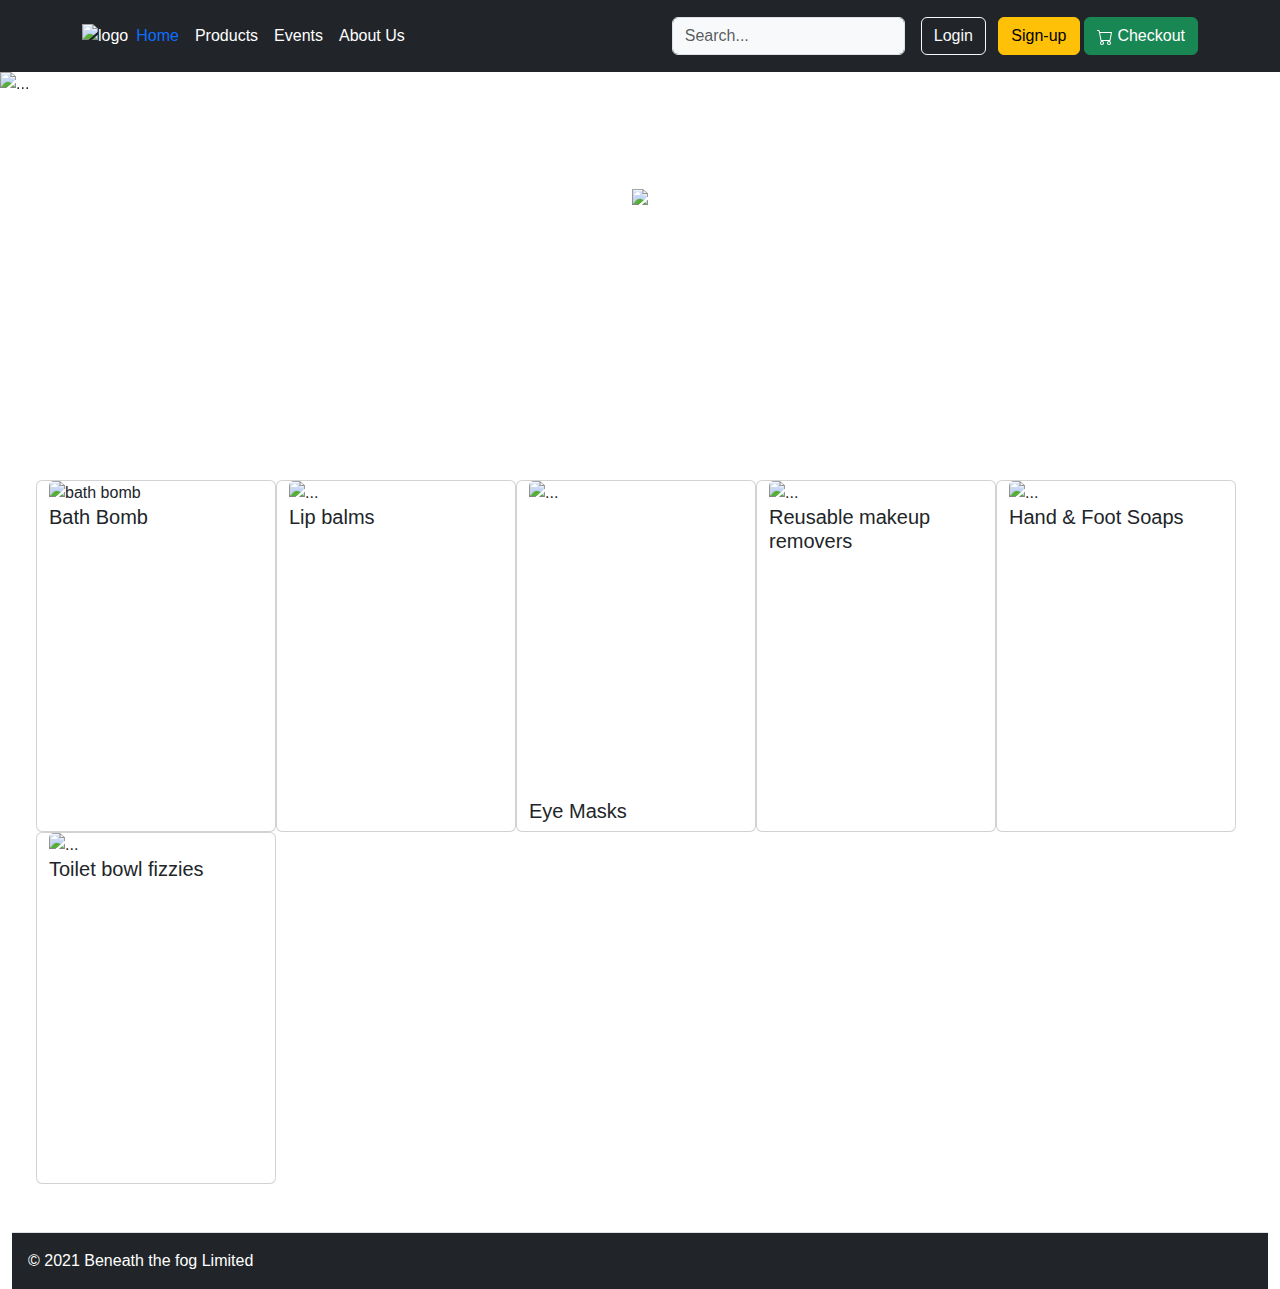
==== index.html @ 56f0c969 "Adding files via upload" ====
<!DOCTYPE html>
<html lang="en">

<head>
  <meta charset="UTF-8">
  <meta http-equiv="X-UA-Compatible" content="IE=edge">
  <meta name="viewport" content="width=device-width, initial-scale=1.0">

  <link href="https://cdn.jsdelivr.net/npm/bootstrap@5.3.3/dist/css/bootstrap.min.css" rel="stylesheet"
    integrity="sha384-QWTKZyjpPEjISv5WaRU9OFeRpok6YctnYmDr5pNlyT2bRjXh0JMhjY6hW+ALEwIH" crossorigin="anonymous">
  <script src="https://cdn.jsdelivr.net/npm/bootstrap@5.3.3/dist/js/bootstrap.bundle.min.js"
    integrity="sha384-YvpcrYf0tY3lHB60NNkmXc5s9fDVZLESaAA55NDzOxhy9GkcIdslK1eN7N6jIeHz"
    crossorigin="anonymous"></script>
  <link rel="stylesheet" href="style.css">
  <title>Beneath The Fog</title>
</head>

<body>
  <!-- Navigation bar code-->
  <nav class="p-3 text-bg-dark">
    <div class="container">
      <div class="d-flex flex-wrap align-items-center justify-content-center justify-content-lg-start">
        <img src="/images/logo1.jpg" alt="logo">

        <ul class="nav col-12 col-lg-auto me-lg-auto mb-2 justify-content-center mb-md-0">
          <li><a href="index.html" class="nav-link px-2 text-primary">Home</a></li>
          <li><a href="#" class="nav-link px-2 text-white">Products</a></li>
          <li><a href="events.html" class="nav-link px-2 text-white">Events</a></li>
          <li><a href="Aboutus.html" class="nav-link px-2 text-white">About Us</a></li>
          
        </ul>

        <form class="col-12 col-lg-auto mb-3 mb-lg-0 me-lg-3" role="search">
          <input type="search" class="form-control form-control-dark text-bg-light" placeholder="Search..."
            aria-label="Search">
        </form>

        <div class="text-end">
          <button type="button" class="btn btn-outline-light me-2">Login</button>
          <button type="button" class="btn btn-warning">Sign-up</button>
          <button type="button" class="btn btn-success">
            <svg xmlns="http://www.w3.org/2000/svg" width="16" height="16" fill="currentColor" class="bi bi-cart" viewBox="0 0 16 16">
<path d="M0 1.5A.5.5 0 0 1 .5 1H2a.5.5 0 0 1 .485.379L2.89 3H14.5a.5.5 0 0 1 .491.592l-1.5 8A.5.5 0 0 1 13 12H4a.5.5 0 0 1-.491-.408L2.01 3.607 1.61 2H.5a.5.5 0 0 1-.5-.5M3.102 4l1.313 7h8.17l1.313-7zM5 12a2 2 0 1 0 0 4 2 2 0 0 0 0-4m7 0a2 2 0 1 0 0 4 2 2 0 0 0 0-4m-7 1a1 1 0 1 1 0 2 1 1 0 0 1 0-2m7 0a1 1 0 1 1 0 2 1 1 0 0 1 0-2"/>
</svg>
            Checkout
          </button>  
        
        </div>
      </div>
    </div>
  </nav>
  <!-- Banner code-->
  <div id="bannerCarousel" class="carousel slide" data-ride="carousel">
    <div class="carousel-indicators">
      <button type="button" data-bs-target="#bannerCarousel" data-bs-slide-to="0" class="active" aria-current="true"
        aria-label="Slide 1"></button>
      <button type="button" data-bs-target="#bannerCarousel" data-bs-slide-to="1" aria-label="Slide 2"></button>
      <button type="button" data-bs-target="#bannerCarousel" data-bs-slide-to="2" aria-label="Slide 3"></button>
    </div>
    <div class="carousel-inner">
      <div class="carousel-item active c-item">
        <img src="/images/bluesea.jpg" class="d-block w-100 c-img" alt="...">
        <div class="carousel-caption d-none d-md-block">
          <img src="/images/logo.png">
          <h1 class="fw-bolder text-uppercase mt-5">Beneath the fog</h1>
          <p class="mt-5  text-capitalize fw-bolder">Bath salts created here in Hermitage-Sandyville from the Atlantic
            Ocean.</p>
        </div>
      </div>
      <div class="carousel-item c-item">
        <img src="/images/img 61.jpg" class="d-block w-100 c-img" alt="...">
        <div class="carousel-caption d-none d-md-block">
          <h1 class="fw-bolder text-uppercase mt-5">Bath Bombs</h1>
          <p class="mt-5  text-capitalize fw-bolder text-light">Our signature bath bombs.</p>
        </div>
      </div>
      <div class="carousel-item c-item">
        <img src="/images/img 35.jpg" class="d-block w-100 c-img" alt="...">
        <div class="carousel-caption d-none d-md-block">
          <h1 class="fw-bolder text-uppercase mt-5">Gift packs</h1>
          <p class="mt-5  text-capitalize fw-bolder">Personalized Gift packs</p>
        </div>
      </div>
    </div>
    <button class="carousel-control-prev" type="button" data-bs-target="#bannerCarousel" data-bs-slide="prev">
      <span class="carousel-control-prev-icon"></span>
      <span class="visually-hidden">Previous</span>
    </button>
    <button class="carousel-control-next" type="button" data-bs-target="#bannerCarousel" data-bs-slide="next">
      <span class="carousel-control-next-icon"></span>
      <span class="visually-hidden">Next</span>
    </button>
  </div>
  <br>
  <br>
  <!-- Below code displays a grid of product categories and images-->
  <div class="containe-fluid px-5">
    <div class="row">
      <div class="card" style="width: 15rem;height:22rem">
        <img src="/images/img 8.jpg" class="card-img-top" alt="bath bomb">
        <h5 class="card-title">Bath Bomb</h5>
      </div>
      <div class="card" style="width: 15rem;height:22rem">
        <img src="/images/img 10.jpg" class="card-img-top" alt="...">
        <h5 class="card-title">Lip balms</h5>
       </div>
      <div class="card" style="width: 15rem;height:22rem">
        <img src="/images/eyemask.jpg" style="height:20rem;object-fit: contain;" class="card-img-top" alt="...">
        <h5 class="card-title">Eye Masks</h5>
      </div>
      <div class="card" style="width: 15rem;height:22rem;">
        <img src="/images/img 17.jpg" class="card-img-top" alt="...">
          <h5 class="card-title">Reusable makeup removers</h5>
       </div>
      <div class="card" style="width: 15rem;height:22rem;">
        <img src="/images/img 14.jpg" class="card-img-top" alt="...">
          <h5 class="card-title">Hand & Foot Soaps</h5>
       </div>
      <div class="card" style="width: 15rem;height:22rem;">
        <img src="/images/img 43.jpg" class="card-img-top" alt="...">
        <h5 class="card-title">Toilet bowl fizzies </h5>
      </div>
    </div>
  </div>
  <!-- Footer-->
  <div class="container-fluid">
    <footer class="align-items-center mt-5 py-3 top-0 border-top p-3 text-bg-dark">
      <div class="col-md-4 d-flex align-items-center">
        &copy; 2021 Beneath the fog Limited
      </div>
    </footer>
  </div>

</body>

</html>
---- style.css ----
body{
    font-family:'Segoe UI', Tahoma, Geneva, Verdana, sans-serif;
    background-image:url("/images/img\ 47.jpg")
}
h1-custom{
    color:white;
}
.c-item {
    height: 360px;
  }
  
.c-img {
    height: 100%;
    object-fit:cover;
  }
  .social-icons{
    padding:30px;
    background-color:#00506b;
    text-align: center;
  }
  .social-icons a{
    color:#fff;
    line-height:30px;
    font-size:30px;
    margin: 0 5px;
    text-decoration:none;
    
  }
  .social-icons a i{
    line-height:30px;
    font-size:30px;
    -webkit-transition: all 200ms ease-in;
    -webkit-transform: scale(1); 
    -ms-transition: all 200ms ease-in;
    -ms-transform: scale(1); 
    -moz-transition: all 200ms ease-in;
    -moz-transform: scale(1);
    transition: all 200ms ease-in;
    transform: scale(1);
  }
  .social-icons a:hover i{
    box-shadow: 0px 0px 150px #000000;
    z-index: 2;
    -webkit-transition: all 200ms ease-in;
    -webkit-transform: scale(1.5);
    -ms-transition: all 200ms ease-in;
    -ms-transform: scale(1.5);   
    -moz-transition: all 200ms ease-in;
    -moz-transform: scale(1.5);
    transition: all 200ms ease-in;
    transform: scale(1.5);
  }
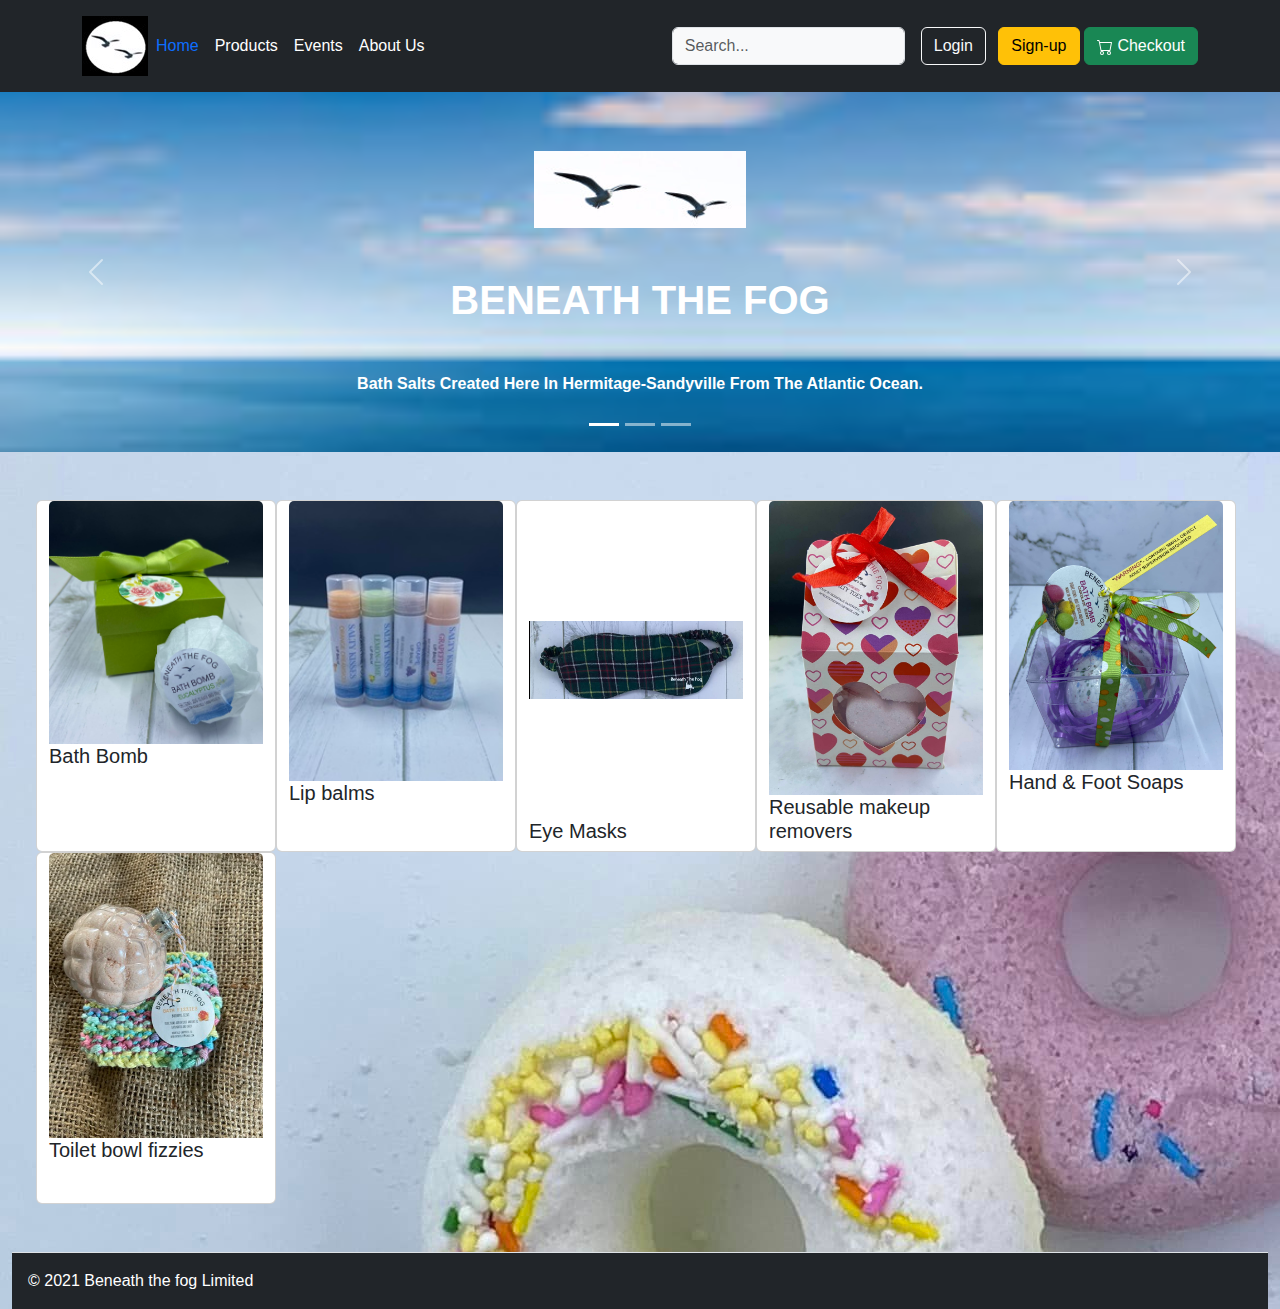
==== commit 97f45d36: "Multiple changes done" ====
--- a/index.html
+++ b/index.html
@@ -12,6 +12,7 @@
     integrity="sha384-YvpcrYf0tY3lHB60NNkmXc5s9fDVZLESaAA55NDzOxhy9GkcIdslK1eN7N6jIeHz"
     crossorigin="anonymous"></script>
   <link rel="stylesheet" href="style.css">
+  <script src="main.js"></script>
   <title>Beneath The Fog</title>
 </head>
 
@@ -36,8 +37,8 @@
         </form>
 
         <div class="text-end">
-          <button type="button" class="btn btn-outline-light me-2">Login</button>
-          <button type="button" class="btn btn-warning">Sign-up</button>
+          <button type="button" class="btn btn-outline-light me-2" onclick="loadLogin()">Login</button>
+          <button type="button" class="btn btn-warning" onclick="loadSignup()">Sign-up</button>
           <button type="button" class="btn btn-success">
             <svg xmlns="http://www.w3.org/2000/svg" width="16" height="16" fill="currentColor" class="bi bi-cart" viewBox="0 0 16 16">
 <path d="M0 1.5A.5.5 0 0 1 .5 1H2a.5.5 0 0 1 .485.379L2.89 3H14.5a.5.5 0 0 1 .491.592l-1.5 8A.5.5 0 0 1 13 12H4a.5.5 0 0 1-.491-.408L2.01 3.607 1.61 2H.5a.5.5 0 0 1-.5-.5M3.102 4l1.313 7h8.17l1.313-7zM5 12a2 2 0 1 0 0 4 2 2 0 0 0 0-4m7 0a2 2 0 1 0 0 4 2 2 0 0 0 0-4m-7 1a1 1 0 1 1 0 2 1 1 0 0 1 0-2m7 0a1 1 0 1 1 0 2 1 1 0 0 1 0-2"/>
--- a/style.css
+++ b/style.css
@@ -6,7 +6,7 @@
     color:white;
 }
 .c-item {
-    height: 360px;
+    height: 360px
   }
   
 .c-img {
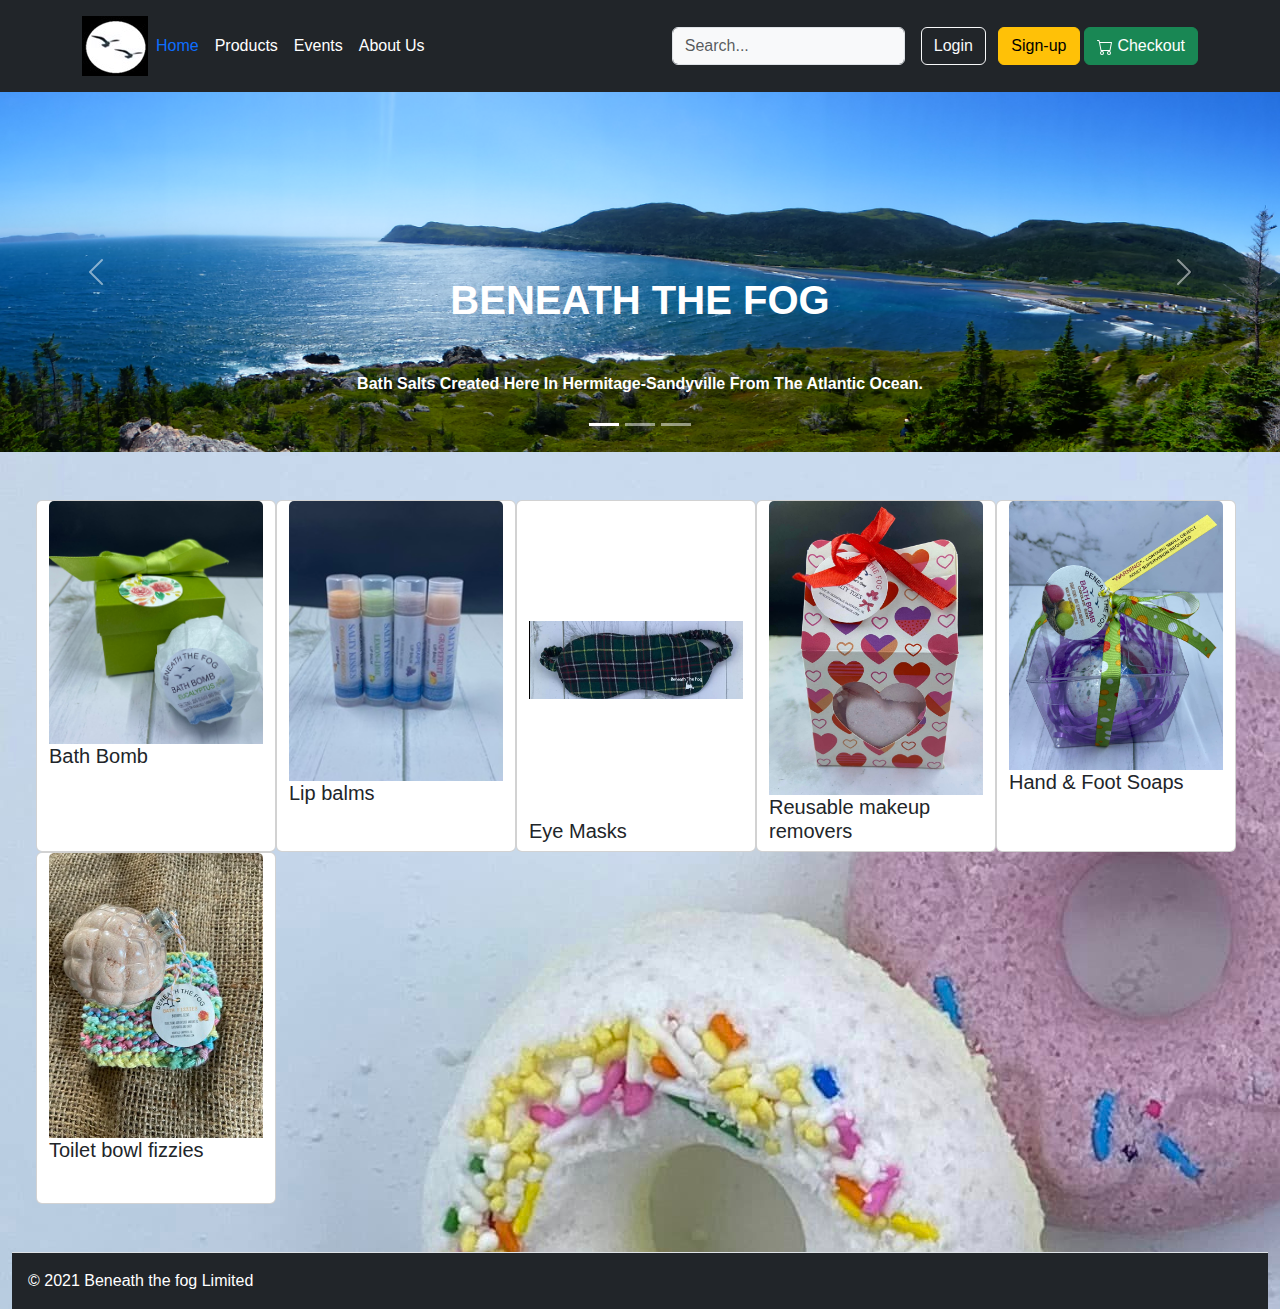
==== commit 95f9a494: "Updated new image in the main index.html" ====
--- a/index.html
+++ b/index.html
@@ -60,9 +60,9 @@
     </div>
     <div class="carousel-inner">
       <div class="carousel-item active c-item">
-        <img src="/images/bluesea.jpg" class="d-block w-100 c-img" alt="...">
+        <img src="/images/P1040562.JPG" class="d-block w-100 c-img" alt="...">
         <div class="carousel-caption d-none d-md-block">
-          <img src="/images/logo.png">
+          <!--<img src="/images/logo.png">-->
           <h1 class="fw-bolder text-uppercase mt-5">Beneath the fog</h1>
           <p class="mt-5  text-capitalize fw-bolder">Bath salts created here in Hermitage-Sandyville from the Atlantic
             Ocean.</p>
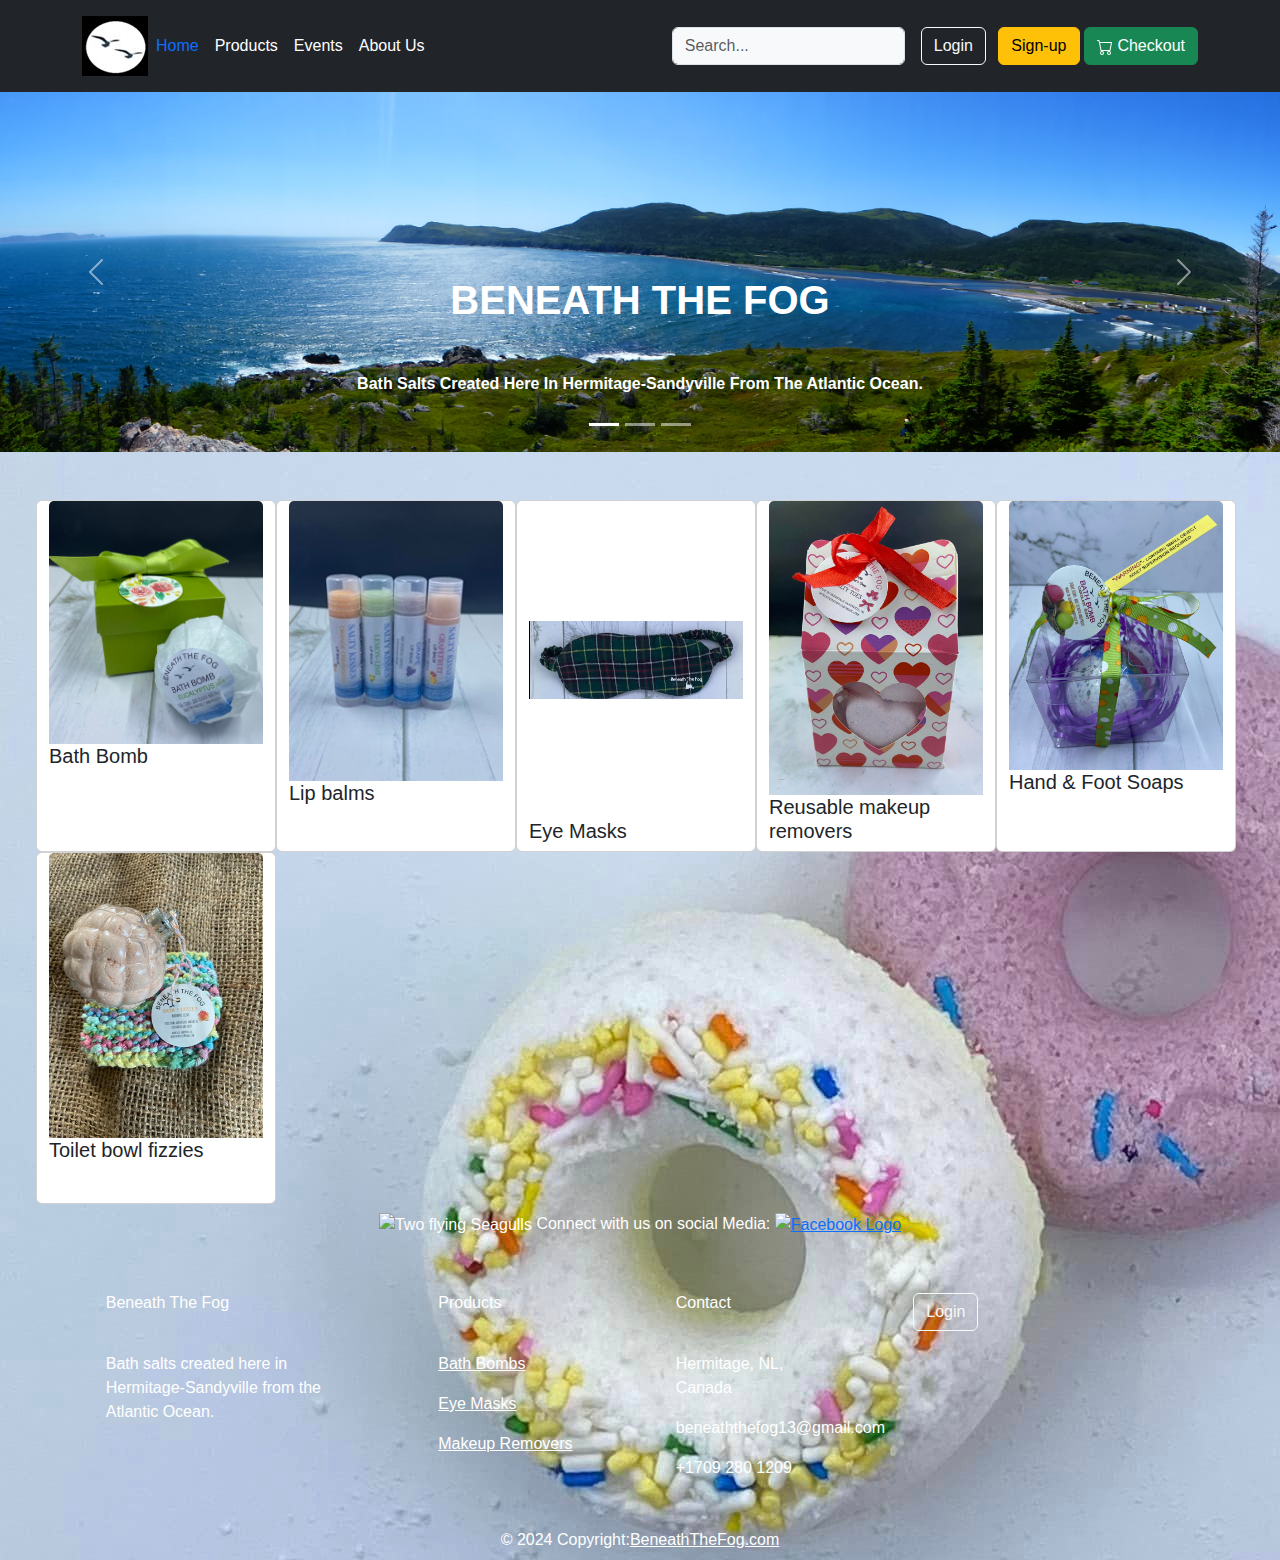
==== commit 37cc9518: "Update index.html" ====
--- a/index.html
+++ b/index.html
@@ -25,7 +25,7 @@
 
         <ul class="nav col-12 col-lg-auto me-lg-auto mb-2 justify-content-center mb-md-0">
           <li><a href="index.html" class="nav-link px-2 text-primary">Home</a></li>
-          <li><a href="#" class="nav-link px-2 text-white">Products</a></li>
+          <li><a href="products.html" class="nav-link px-2 text-white">Products</a></li>
           <li><a href="events.html" class="nav-link px-2 text-white">Events</a></li>
           <li><a href="Aboutus.html" class="nav-link px-2 text-white">About Us</a></li>
           
@@ -124,14 +124,57 @@
     </div>
   </div>
   <!-- Footer-->
-  <div class="container-fluid">
-    <footer class="align-items-center mt-5 py-3 top-0 border-top p-3 text-bg-dark">
-      <div class="col-md-4 d-flex align-items-center">
-        &copy; 2021 Beneath the fog Limited
+    <footer class="text-center text-lg-start text-white">
+    
+      <!-- Section: Social media -->
+    <section class="SocialMedia d-flex justify-content-center p-2">
+      <div>
+          <img src="images/BeneathTheFogLogo.png" width="50" alt="Two flying Seagulls" ></img>
+          <span>Connect with us on social Media:</span>
+          <a href="https://www.facebook.com/people/Beneath-The-Fog/100078494063621/">
+          <img src="images/FacebookLogo.png" width="30" alt="Facebook Logo" ></img> </a>
       </div>
-    </footer>
-  </div>
+    </section>
+  
+    <!-- Section: Links  -->
+    <section class="Information">
+      <div class="container text-center text-md-start mt-5">
+        <div class="row mt-2">
+          <!-- Column -->
+          <div class="col-md-3 col-lg-4 col-xl-3 mx-auto mb-4">
+            <h6 class="title">Beneath The Fog</h6>
+            <hr class="mb-4 mt-0 d-inline-block mx-auto custom-hr" />
+            <p>Bath salts created here in Hermitage-Sandyville from the Atlantic Ocean.             </p>
+          </div>
+          <!-- Column -->
+          <div class="col-md-2 col-lg-2 col-xl-2 mx-auto mb-4">
+            <h6 class="title">Products</h6>
+            <hr class="mb-4 mt-0 d-inline-block mx-auto custom-hr" />
+            <p><a href="products.html" class="text-white">Bath Bombs</a></p>
+            <p><a href="products.html" class="text-white">Eye Masks</a></p>
+            <p><a href="products.html" class="text-white">Makeup Removers</a></p>
+          </div>
+          <!-- Column -->
+          <div class="col-md-3 col-lg-2 col-xl-2 mx-auto mb-4">
+            <h6 class="title">Contact</h6>
+            <hr class="mb-4 mt-0 d-inline-block mx-auto custom-hr" />
+            <p><i class="fas fa-home mr-3"></i> Hermitage, NL, Canada</p>
+            <p><i class="fas fa-envelope mr-3"></i> beneaththefog13@gmail.com</p>
+            <p><i class="fas fa-phone mr-3"></i> +1709 280 1209</p>
+          </div>
+          <!-- Column -->
+          <div class="col-md-4 col-lg-3 col-xl-3 mx-auto mb-md-0 mb-4">
+            <button type="button" class="btn btn-outline-light me-2" onclick="loadLogin()">Login</button>
+          </div>
+        </div>
+      </div>
+    </section>
+  
+    <section class="Copyright d-flex justify-content-center p-2"> © 2024 Copyright:  
+      <a class="text-white" href="index.html">  BeneathTheFog.com </a>
+  </section>
+  </footer>
 
 </body>
 
-</html>+</html>
--- a/style.css
+++ b/style.css
@@ -13,40 +13,26 @@
     height: 100%;
     object-fit:cover;
   }
-  .social-icons{
-    padding:30px;
-    background-color:#00506b;
-    text-align: center;
-  }
-  .social-icons a{
-    color:#fff;
-    line-height:30px;
-    font-size:30px;
-    margin: 0 5px;
-    text-decoration:none;
-    
-  }
-  .social-icons a i{
-    line-height:30px;
-    font-size:30px;
-    -webkit-transition: all 200ms ease-in;
-    -webkit-transform: scale(1); 
-    -ms-transition: all 200ms ease-in;
-    -ms-transform: scale(1); 
-    -moz-transition: all 200ms ease-in;
-    -moz-transform: scale(1);
-    transition: all 200ms ease-in;
-    transform: scale(1);
-  }
-  .social-icons a:hover i{
-    box-shadow: 0px 0px 150px #000000;
-    z-index: 2;
-    -webkit-transition: all 200ms ease-in;
-    -webkit-transform: scale(1.5);
-    -ms-transition: all 200ms ease-in;
-    -ms-transform: scale(1.5);   
-    -moz-transition: all 200ms ease-in;
-    -moz-transform: scale(1.5);
-    transition: all 200ms ease-in;
-    transform: scale(1.5);
-  }+ .Product-div {
+    display:flex;
+    justify-content: center;
+    align-items: center;
+    flex-wrap: wrap;
+}
+.Product-div-img{
+   width:200px;
+   height:300px;
+   border:2px solid grey;
+   border-radius: 13px;
+   box-shadow:4px 7px 7px 0px black;
+   cursor: pointer;
+   margin: 10px;
+   transition:400ms;
+}
+.Product-div-img:hover {
+  filter:grayscale(1);
+  transform:scale(1.03);
+  
+}
+
+
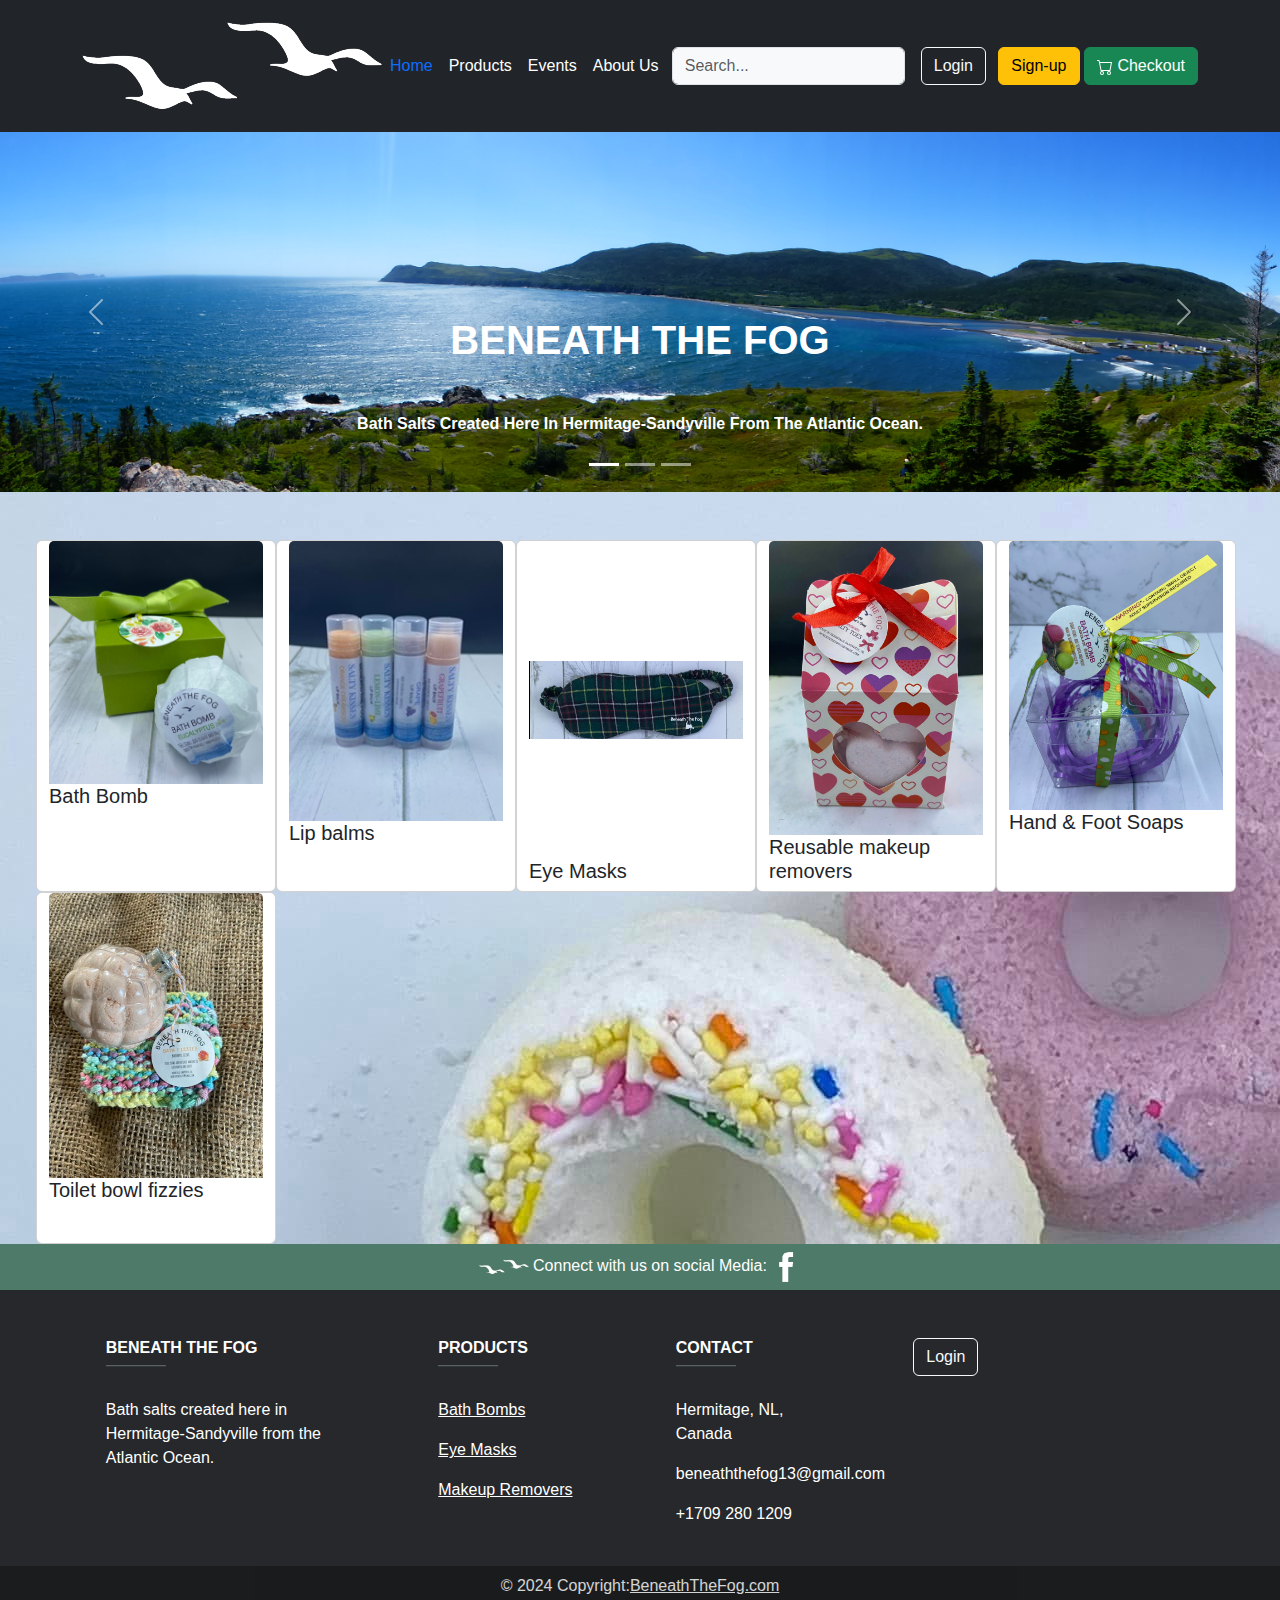
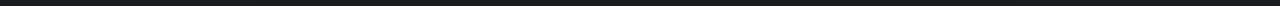
==== commit 72b9568d: "Update index.html" ====
--- a/index.html
+++ b/index.html
@@ -21,7 +21,7 @@
   <nav class="p-3 text-bg-dark">
     <div class="container">
       <div class="d-flex flex-wrap align-items-center justify-content-center justify-content-lg-start">
-        <img src="/images/logo1.jpg" alt="logo">
+        <img src="/images/BeneathTheFogLogo.png" alt="logo">
 
         <ul class="nav col-12 col-lg-auto me-lg-auto mb-2 justify-content-center mb-md-0">
           <li><a href="index.html" class="nav-link px-2 text-primary">Home</a></li>
--- a/style.css
+++ b/style.css
@@ -35,4 +35,27 @@
   
 }
 
+footer{
+  background-color: #26282b;
+}
 
+.SocialMedia{
+  background-color: #4E7A69;
+}
+
+.Copyright{
+  background-color: #18191a;
+  opacity: 80%;
+}
+
+.custom-hr {
+  width: 60px;
+  background-color: #4E7A69;
+  height: 2px;
+}
+
+.title{
+  text-transform:uppercase;
+  font-weight: bold;
+}
+
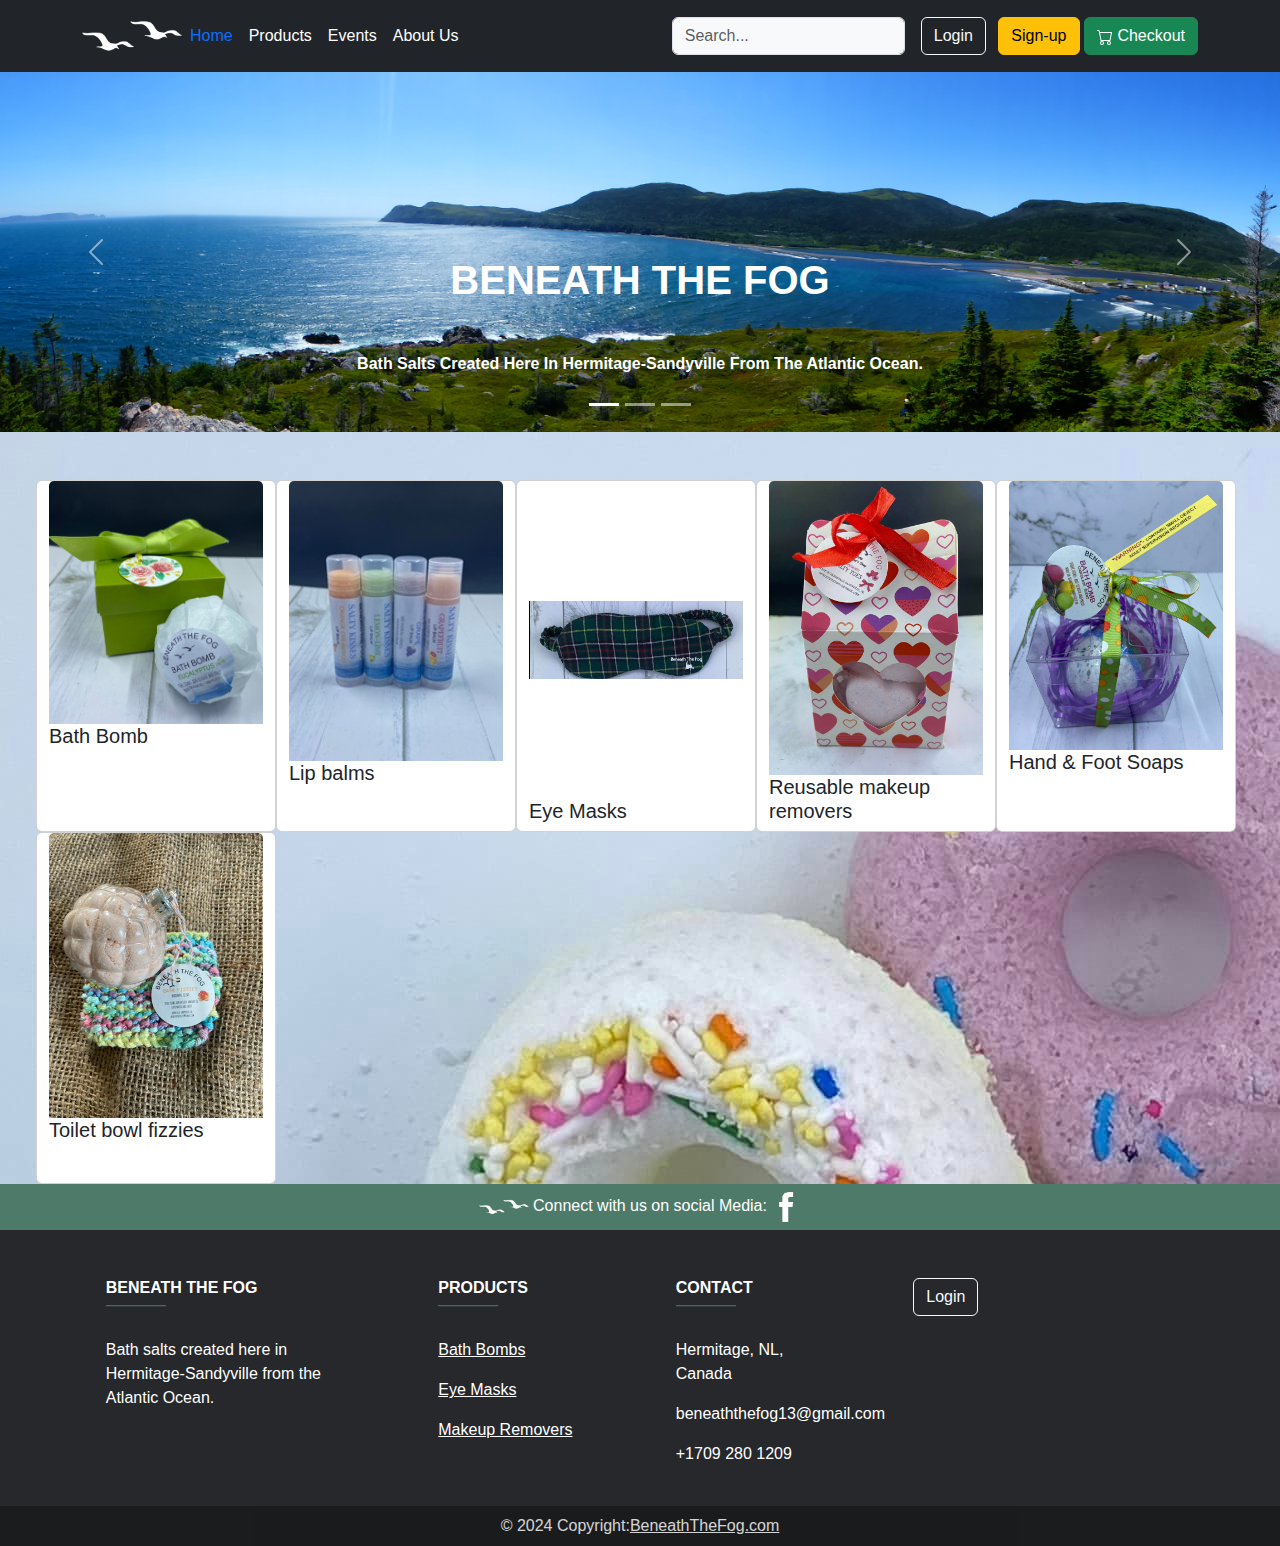
==== commit 822f1afa: "Update index.html" ====
--- a/index.html
+++ b/index.html
@@ -21,7 +21,7 @@
   <nav class="p-3 text-bg-dark">
     <div class="container">
       <div class="d-flex flex-wrap align-items-center justify-content-center justify-content-lg-start">
-        <img src="/images/BeneathTheFogLogo.png" alt="logo">
+         <img src="/images/BeneathTheFogLogo.png" width="100px" alt="Two seasgulls flying above one another." >
 
         <ul class="nav col-12 col-lg-auto me-lg-auto mb-2 justify-content-center mb-md-0">
           <li><a href="index.html" class="nav-link px-2 text-primary">Home</a></li>
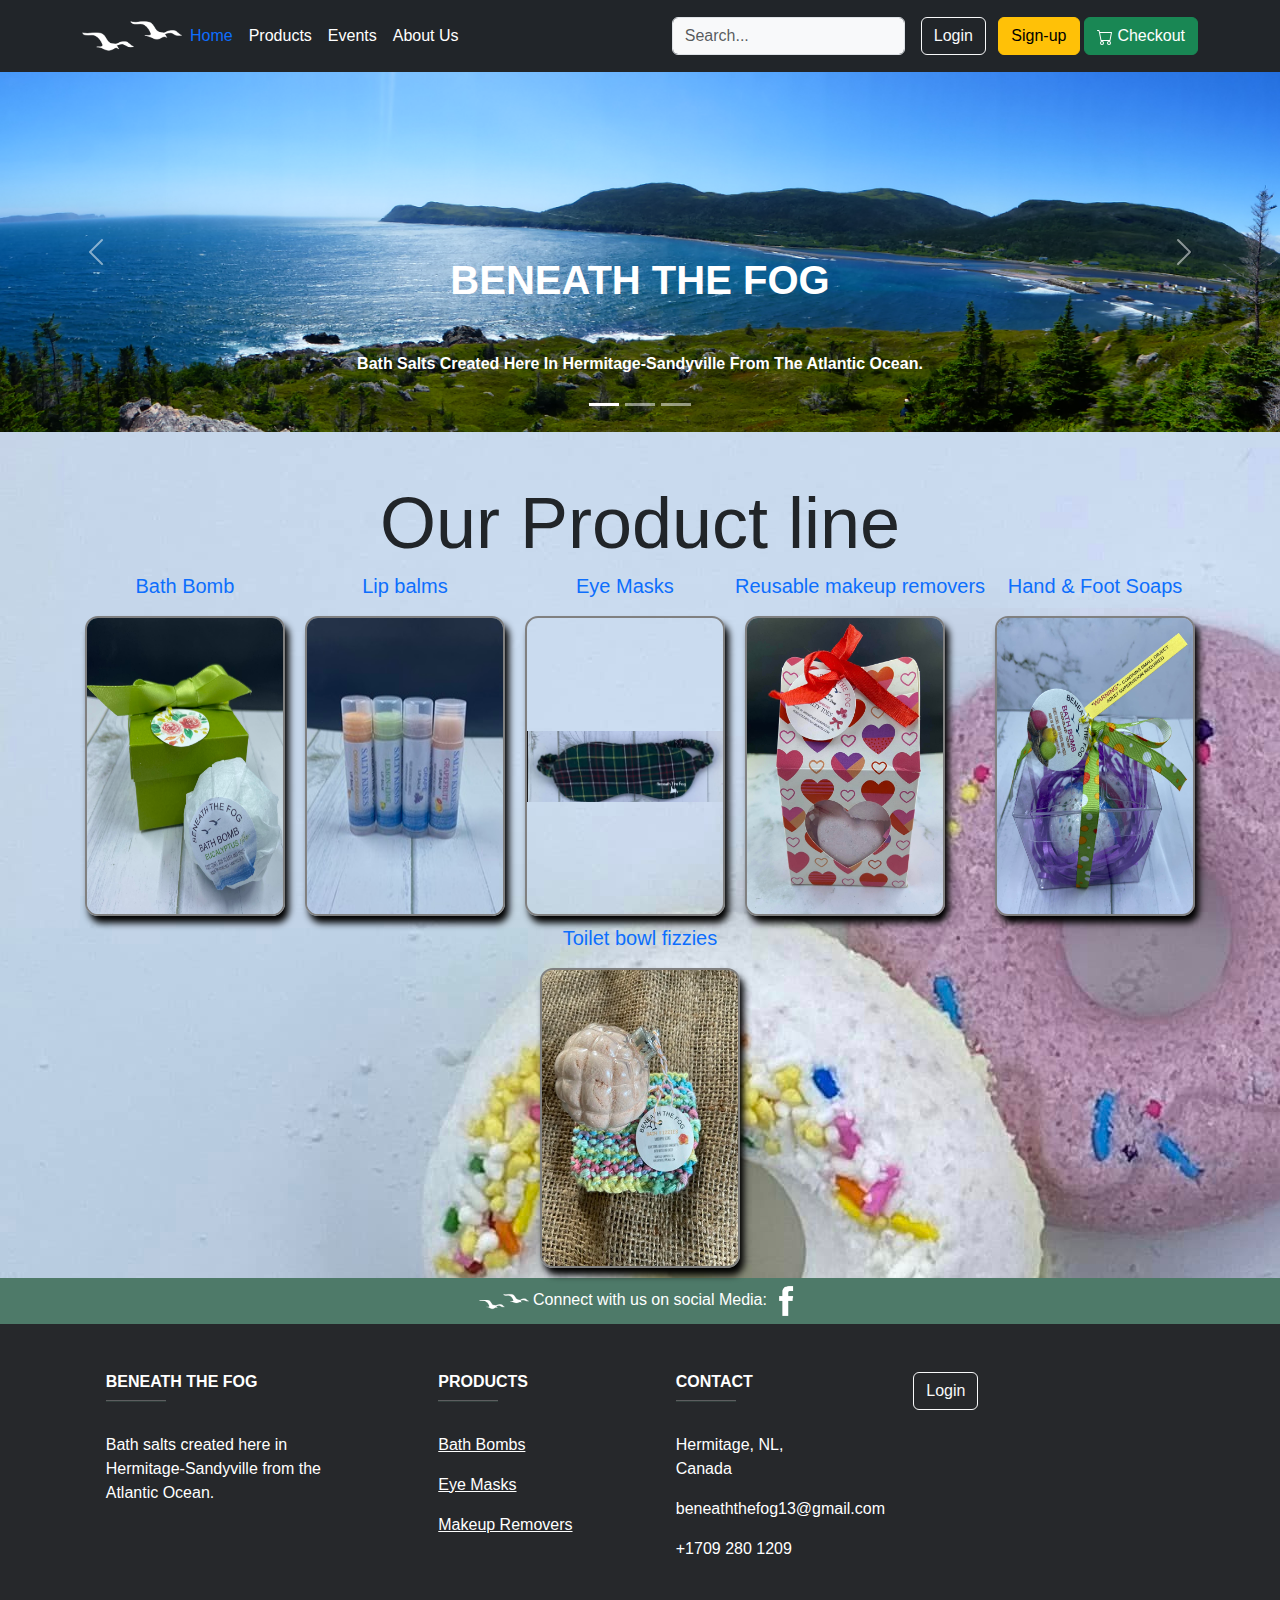
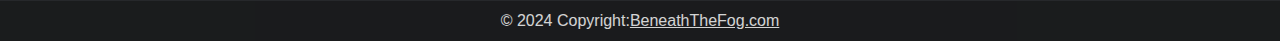
==== commit 07bbdf58: "Fixed Index html product alignment" ====
--- a/index.html
+++ b/index.html
@@ -95,32 +95,31 @@
   <br>
   <br>
   <!-- Below code displays a grid of product categories and images-->
-  <div class="containe-fluid px-5">
-    <div class="row">
-      <div class="card" style="width: 15rem;height:22rem">
-        <img src="/images/img 8.jpg" class="card-img-top" alt="bath bomb">
-        <h5 class="card-title">Bath Bomb</h5>
+  <h2 class="display-2 text-center"> Our Product line </h2>
+  <div class="Product-div">
+      <div>
+        <h5 class="Product-div text-primary">Bath Bomb</h5>  
+        <img src="/images/img 8.jpg" class="Product-div-img" alt="bath bomb">
       </div>
-      <div class="card" style="width: 15rem;height:22rem">
-        <img src="/images/img 10.jpg" class="card-img-top" alt="...">
-        <h5 class="card-title">Lip balms</h5>
-       </div>
-      <div class="card" style="width: 15rem;height:22rem">
-        <img src="/images/eyemask.jpg" style="height:20rem;object-fit: contain;" class="card-img-top" alt="...">
-        <h5 class="card-title">Eye Masks</h5>
-      </div>
-      <div class="card" style="width: 15rem;height:22rem;">
-        <img src="/images/img 17.jpg" class="card-img-top" alt="...">
-          <h5 class="card-title">Reusable makeup removers</h5>
-       </div>
-      <div class="card" style="width: 15rem;height:22rem;">
-        <img src="/images/img 14.jpg" class="card-img-top" alt="...">
-          <h5 class="card-title">Hand & Foot Soaps</h5>
-       </div>
-      <div class="card" style="width: 15rem;height:22rem;">
-        <img src="/images/img 43.jpg" class="card-img-top" alt="...">
-        <h5 class="card-title">Toilet bowl fizzies </h5>
-      </div>
+      <div>
+        <h5 class="Product-div text-primary">Lip balms</h5> 
+      <img src="/images/img 10.jpg" class="Product-div-img" alt="...">
+    </div>
+    <div>
+      <h5 class="Product-div text-primary">Eye Masks</h5> 
+      <img src="/images/eyemask.jpg" style="object-fit: contain;" class="Product-div-img" alt="...">
+    </div>
+    <div>
+      <h5 class="Product-div text-primary">Reusable makeup removers</h5> 
+      <img src="/images/img 17.jpg" class="Product-div-img" alt="...">
+    </div>
+    <div>
+      <h5 class="Product-div text-primary">Hand & Foot Soaps</h5> 
+      <img src="/images/img 14.jpg" class="Product-div-img" alt="...">
+    </div>
+    <div>
+      <h5 class="Product-div text-primary">Toilet bowl fizzies</h5> 
+      <img src="/images/img 43.jpg" class="Product-div-img" alt="...">
     </div>
   </div>
   <!-- Footer-->
--- a/style.css
+++ b/style.css
@@ -2,7 +2,8 @@
     font-family:'Segoe UI', Tahoma, Geneva, Verdana, sans-serif;
     background-image:url("/images/img\ 47.jpg")
 }
-h1-custom{
+
+.h1-custom{
     color:white;
 }
 .c-item {
